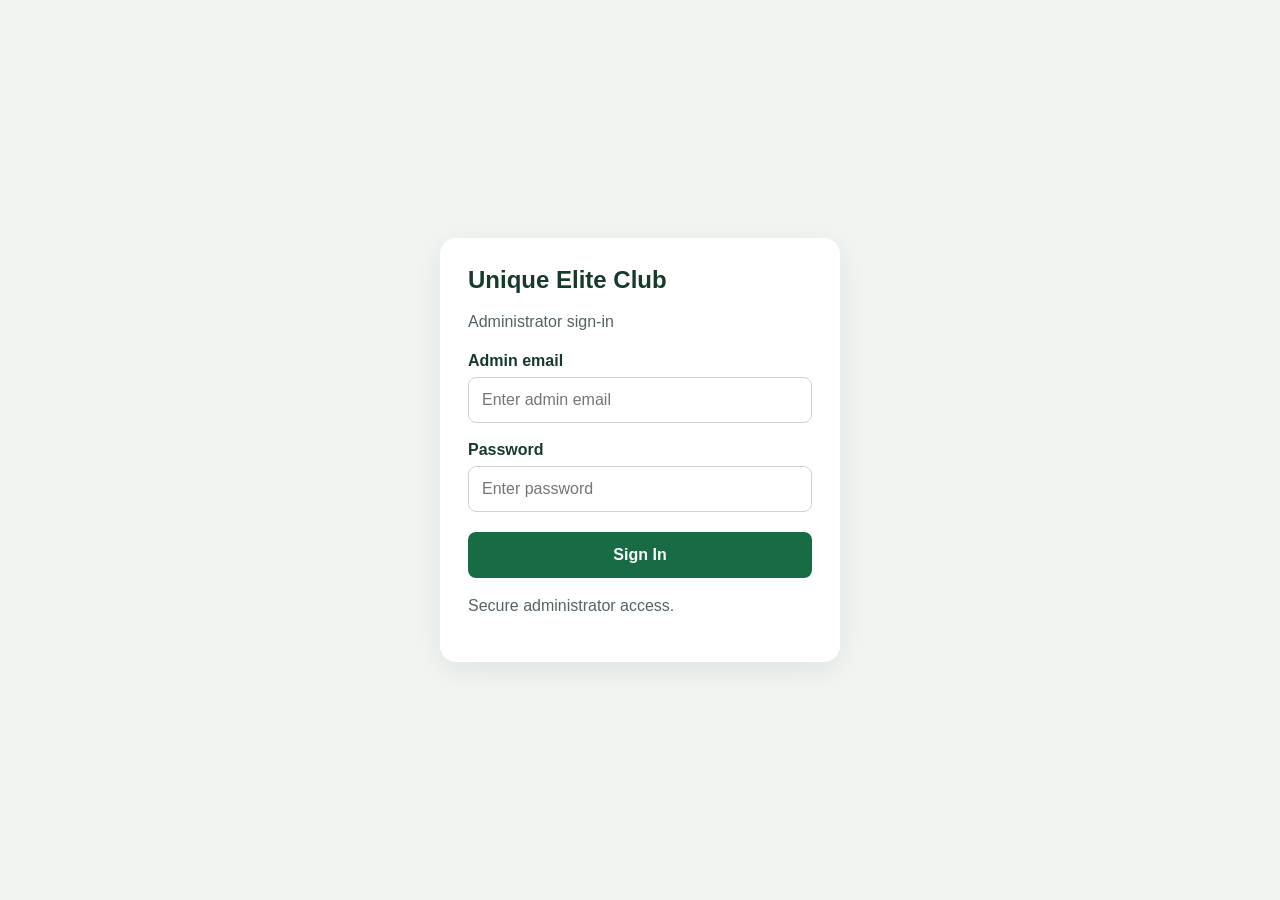
==== admin.html @ b78b8786 "Rename Admin.html to admin.html" ====
<!DOCTYPE html>
<html lang="en">
<head>
  <meta charset="UTF-8">
  <meta name="viewport" content="width=device-width, initial-scale=1.0">
  <title>Unique Elite Club | Admin Login</title>
  <style>
    * { box-sizing: border-box; }
    body {
      margin: 0;
      min-height: 100vh;
      display: grid;
      place-items: center;
      padding: 20px;
      font-family: Arial, sans-serif;
      background: #f1f5f2;
      color: #173b2b;
    }
    .card {
      width: 100%;
      max-width: 400px;
      background: white;
      padding: 28px;
      border-radius: 16px;
      box-shadow: 0 8px 30px #00000012;
    }
    h1 { font-size: 24px; margin-top: 0; }
    p { line-height: 1.5; color: #53665b; }
    label { display: block; margin: 18px 0 7px; font-weight: bold; }
    input {
      width: 100%;
      padding: 13px;
      border: 1px solid #ccd7cf;
      border-radius: 8px;
      font-size: 16px;
    }
    button {
      width: 100%;
      margin-top: 20px;
      padding: 14px;
      border: 0;
      border-radius: 8px;
      background: #176b45;
      color: white;
      font-size: 16px;
      font-weight: bold;
    }
    #message { overflow-wrap: anywhere; }
  </style>
</head>
<body>
  <main class="card">
    <h1>Unique Elite Club</h1>
    <p>Administrator sign-in</p>

    <form id="adminLogin">
      <label for="email">Admin email</label>
      <input id="email" type="email"
        autocomplete="username"
        placeholder="Enter admin email" required>

      <label for="password">Password</label>
      <input id="password" type="password"
        autocomplete="current-password"
        placeholder="Enter password" required>

      <button type="submit">Sign In</button>
    </form>

    <p id="message" role="status">
      Secure administrator access.
    </p>
  </main>

  <script>
    document.getElementById("adminLogin").addEventListener("submit", function(event) {
      event.preventDefault();
      document.getElementById("message").textContent =
        "Supabase authentication has not been connected yet.";
    });
  </script>
</body>
</html>
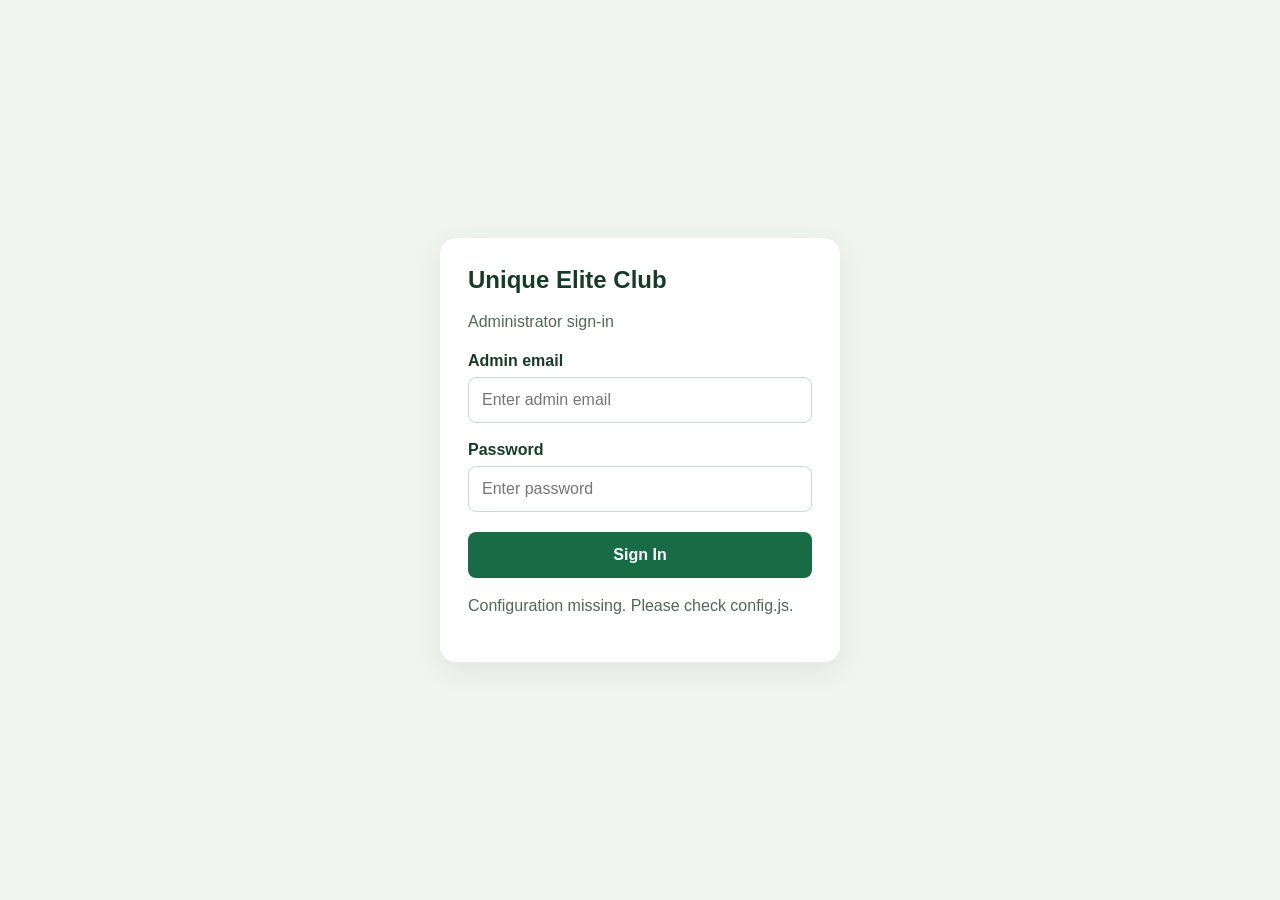
==== commit a711565e: "Update admin.html" ====
--- a/admin.html
+++ b/admin.html
@@ -74,11 +74,76 @@
   </main>
 
   <script>
-    document.getElementById("adminLogin").addEventListener("submit", function(event) {
-      event.preventDefault();
-      document.getElementById("message").textContent =
-        "Supabase authentication has not been connected yet.";
-    });
+<script src="https://cdn.jsdelivr.net/npm/@supabase/supabase-js@2"></script>
+<script src="./config.js"></script>
+<script>
+(() => {
+  const form = document.getElementById("adminLogin");
+  const message = document.getElementById("message");
+  const button = form.querySelector("button[type='submit']");
+
+  let db;
+
+  try {
+    const config = window.CLUB_CONFIG;
+
+    if (!config || !config.url || !config.publishableKey) {
+      message.textContent =
+        "Configuration missing. Please check config.js.";
+      button.disabled = true;
+      return;
+    }
+
+    if (!window.supabase) {
+      message.textContent =
+        "Supabase library failed to load. Check your internet connection.";
+      button.disabled = true;
+      return;
+    }
+
+    db = window.supabase.createClient(
+      config.url,
+      config.publishableKey
+    );
+
+    message.textContent = "Ready to connect securely.";
+  } catch (error) {
+    message.textContent = "Could not initialize Supabase.";
+    button.disabled = true;
+    return;
+  }
+
+  form.addEventListener("submit", async (event) => {
+    event.preventDefault();
+    button.disabled = true;
+    message.textContent = "Signing in...";
+
+    try {
+      const email = document.getElementById("email").value.trim();
+      const password = document.getElementById("password").value;
+
+      const { data, error } = await db.auth.signInWithPassword({
+        email,
+        password
+      });
+
+      if (error) {
+        message.textContent = "Sign-in failed: " + error.message;
+        return;
+      }
+
+      message.textContent =
+        "Login successful. Administrator permissions still need to be verified before the dashboard can be accessed.";
+    } catch (error) {
+      message.textContent =
+        "Connection error. Please check your internet and try again.";
+    } finally {
+      button.disabled = false;
+    }
+  });
+})();
+</script>
+
   </script>
 </body>
 </html>
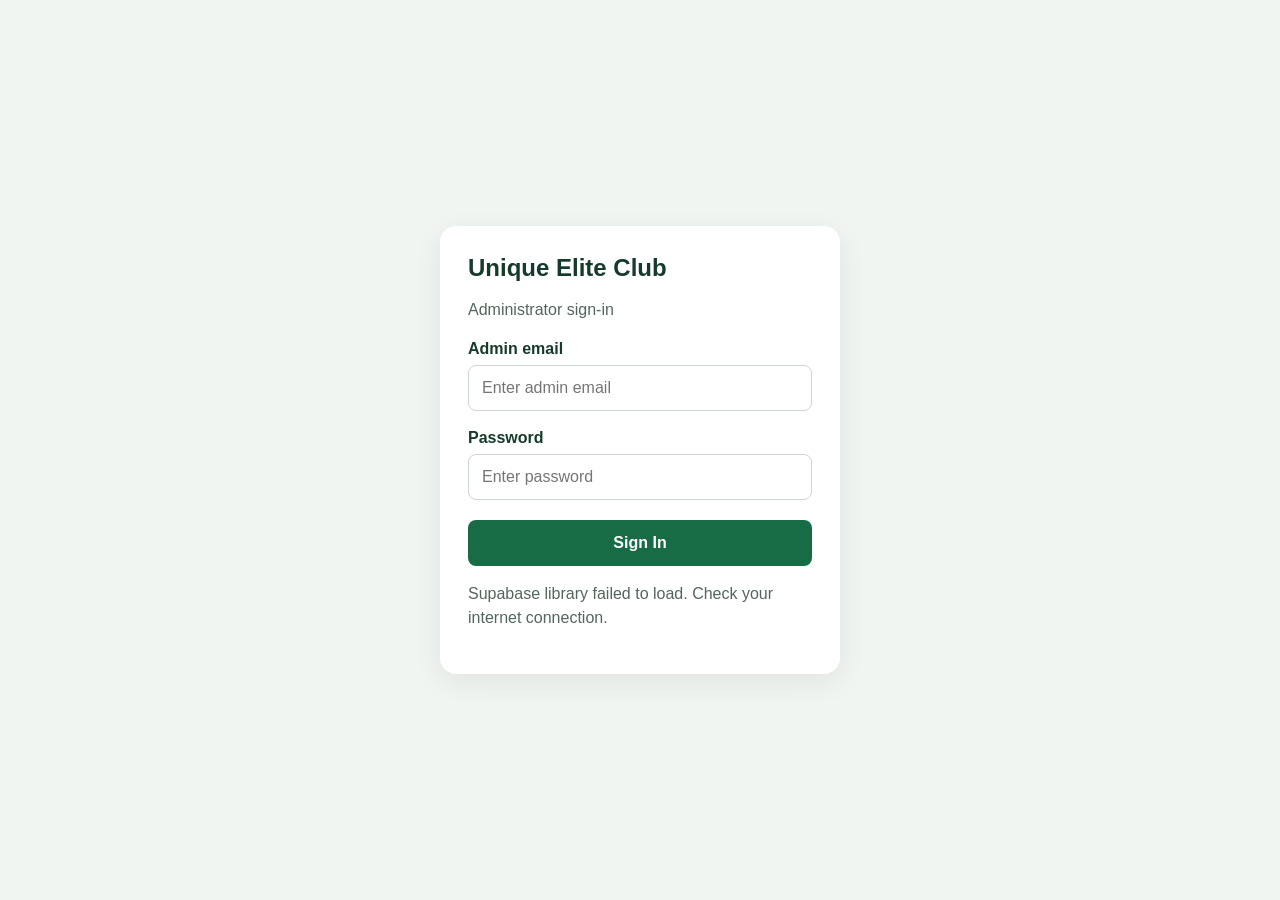
==== commit 01bb91f1: "Update admin.html" ====
--- a/admin.html
+++ b/admin.html
@@ -143,7 +143,5 @@
   });
 })();
 </script>
-
-  </script>
 </body>
 </html>
